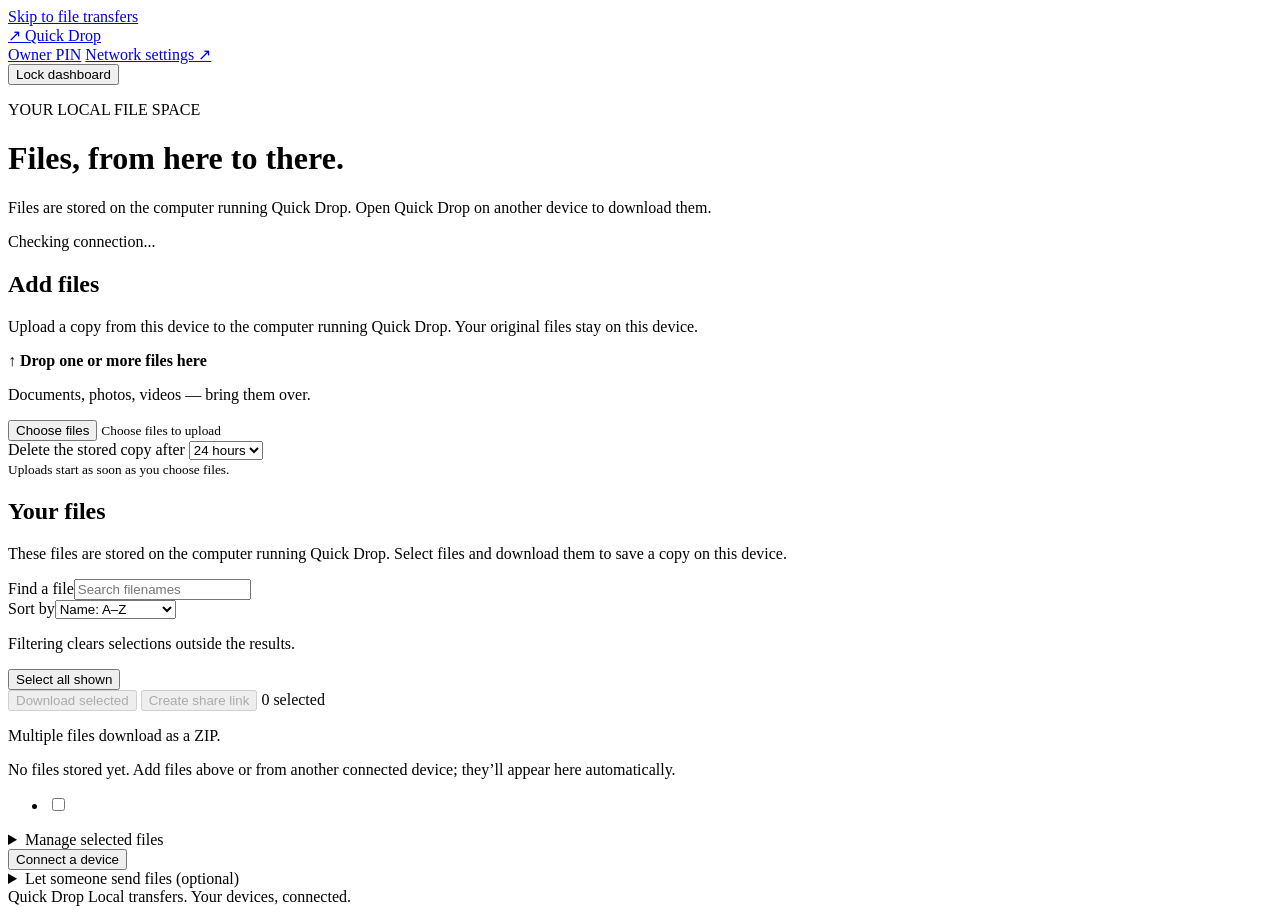
==== src/main/resources/templates/index.html @ d0634dba "Simplify device connection with a collapsible panel" ====
<!DOCTYPE html>
<html lang="en" xmlns:th="http://www.thymeleaf.org">
<head>
    <meta charset="UTF-8">
    <meta id="upload-limit" th:content="${maxFileSizeBytes}" th:data-label="${maxFileSizeLabel}">
    <meta id="csrf-token" name="csrf-token" th:content="${csrfToken}">
    <meta name="viewport" content="width=device-width, initial-scale=1">
    <title>Quick Drop</title>
    <link rel="stylesheet" href="/css/theme.css">
</head>
<body class="dashboard-page" th:attr="data-share-base-url=${shareBaseUrl}">
<a class="skip-link" href="#main-content">Skip to file transfers</a>
<div class="dashboard-shell">
<header class="dashboard-header">
    <a class="brand" href="/" aria-label="Quick Drop home"><span class="brand-mark" aria-hidden="true">↗</span> Quick Drop</a>
    <nav class="dashboard-nav" aria-label="Settings">
        <a th:if="${localOwner}" href="/owner/setup">Owner PIN</a>
        <a href="/owner/network" target="_blank" rel="noopener">Network settings ↗</a>
        <form th:if="${remoteOwnerSession}" action="/owner/logout" method="post">
            <input type="hidden" name="_csrf" th:value="${csrfToken}">
            <button type="submit">Lock dashboard</button>
        </form>
    </nav>
</header>
<div th:replace="~{fragments/transport :: notice}"></div>
<div class="dashboard-intro">
<div><p class="eyebrow">YOUR LOCAL FILE SPACE</p><h1>Files, from here to there.</h1>
<p class="intro-description">Files are stored on the computer running Quick Drop. Open Quick Drop on another device to download them.</p></div>
<div class="connection-summary">
<p id="connection-status" role="status" aria-live="polite">Checking connection...</p>
<p id="connection-help" hidden></p>
<p id="owner-unlock" hidden><a href="/owner/login">Unlock owner dashboard</a></p>
</div>
</div>
<p id="pin-notice" role="status" aria-live="polite"
   th:if="${pinNotice}" th:text="${pinNotice}"></p>
<main id="main-content" class="dashboard-grid" tabindex="-1">
<div class="transfer-workspace">
<section id="add-files-panel" aria-labelledby="add-files-heading">
<h2 id="add-files-heading">Add files</h2>
<p class="section-description">Upload a copy from this device to the computer running Quick Drop. Your original files stay on this device.</p>

<form id="upload-form"
      action="/upload"
      method="post"
      enctype="multipart/form-data">
    <input type="hidden" name="_csrf" th:value="${csrfToken}">

    <div id="drop-zone" tabindex="0">
        <span class="upload-symbol" aria-hidden="true">↑</span>
        <strong>Drop one or more files here</strong>
        <p>Documents, photos, videos — bring them over.</p>
        <button id="browse-files" type="button">Choose files</button>
        <small class="upload-limit" th:text="|Up to ${maxFileSizeLabel} per file|">Choose files to upload</small>
        <input id="file" type="file" name="file" multiple hidden>
    </div>

    <div class="expiration-control"><label for="expiration">Delete the stored copy after</label>
    <select id="expiration" name="expiration">
        <option value="1h">1 hour</option>
        <option value="24h" selected>24 hours</option>
        <option value="7d">7 days</option>
        <option value="never">Never</option>
    </select>
    </div>
    <small class="field-hint">Uploads start as soon as you choose files.</small>
</form>
</section>

<div id="upload-activity" role="region" aria-label="Upload progress">
<div id="upload-queue"></div>
<p id="upload-status" aria-live="polite"></p>
<button id="retry-failed" type="button" hidden>Retry failed</button>
<p id="retry-note" hidden>
    Failed files can be retried while this page stays open.
    Choosing a new batch replaces these results. Retries keep the original delete-after setting.
</p>
</div>

<section id="your-files-panel" aria-labelledby="your-files-heading">
<h2 id="your-files-heading">Your files</h2>
<p>
    These files are stored on the computer running Quick Drop.
    Select files and download them to save a copy on this device.
</p>

<section id="share-result" hidden>
    <h2>Ready to share</h2>
    <img id="share-qr" alt="QR code for the share link">
    <p>Open this link in another device's browser, or scan the QR code. Use the same local network.</p>
    <p><a id="share-url" target="_blank" rel="noopener"></a></p>
    <p id="share-files-label"></p>
    <p id="share-network-status" hidden>Reconnect to Quick Drop to use this link.</p>
    <button id="copy-again" type="button">Copy share link</button>
</section>

<p id="storage-status" th:text="${storageLabel}"></p>

<div class="file-browser-tools">
    <div><label for="file-search">Find a file</label><input id="file-search" type="search" placeholder="Search filenames" aria-controls="files-list" aria-describedby="filter-help"></div>
    <div><label for="file-sort">Sort by</label><select id="file-sort" aria-controls="files-list"><option value="name">Name: A–Z</option><option value="name-desc">Name: Z–A</option><option value="expiration">Expiring soonest</option></select></div>
</div>
<p id="filter-help">Filtering clears selections outside the results.</p>
<p id="file-results" role="status"></p>
<p id="no-matches" hidden>No matching files. Try another filename or clear your search.</p>
<button id="select-all" type="button" th:hidden="${#lists.isEmpty(files)}">Select all shown</button>
<div id="file-actions" th:hidden="${#lists.isEmpty(files)}">
    <button id="download-selected" type="button" disabled>
        Download selected
    </button>
    <button id="share-selected" type="button" disabled>
        Create share link
    </button>
    <span id="selection-status" role="status">0 selected</span>
    <p>Multiple files download as a ZIP.</p>
</div>
<p id="file-action-status" aria-live="polite"></p>

<p id="empty-message" th:hidden="${!#lists.isEmpty(files)}">
    No files stored yet. Add files above or from another connected device; they’ll appear here automatically.
</p>

<ul id="files-list" aria-label="Available files">
    <li th:each="file : ${files}"
        th:attr="data-share-token=${file.shareToken},data-expires-at=${file.expiresAt}">
        <input type="checkbox"
               class="file-choice"
               th:value="${file.shareToken}"
               th:attr="aria-label=|Select ${file.filename}|,data-filename=${file.filename},data-share-path=@{/share/{token}(token=${file.shareToken})}">
        <span class="file-details">
            <a th:href="@{/download(filename=${file.filename})}"
               th:attr="data-filename=${file.filename}"
               th:text="${file.filename}">
            </a>
            <small class="file-size" th:text="${file.sizeLabel}"></small>
            <small class="expiration-relative"></small>
            <small class="expiration" th:text="${file.expirationLabel}"></small>
        </span>
    </li>
</ul>
<details id="file-management" th:hidden="${#lists.isEmpty(files)}">
    <summary>Manage selected files</summary>
    <p id="management-selection">Select files above to manage them.</p>
    <div class="management-action">
        <h3>Disable shared links</h3>
        <p id="revoke-help">Existing download links and combined links containing these files will stop working. The files stay here, and you can create new links.</p>
        <button id="revoke-selected" type="button" aria-describedby="management-selection revoke-help" disabled>Revoke download links</button>
    </div>
    <div class="management-action management-delete">
        <h3>Permanently delete files</h3>
        <p id="delete-help">Remove the selected files from Quick Drop and disable their download links. This cannot be undone. Copies already downloaded to other devices are kept.</p>
        <button id="delete-selected" type="button" aria-describedby="management-selection delete-help" disabled>Delete permanently</button>
    </div>
</details>
</section>
</div>
<aside class="connection-sidebar" aria-label="Connect and share">
<button id="connect-device-toggle" type="button" aria-expanded="false" aria-controls="connect-device">Connect a device</button>
<section id="connect-device" aria-labelledby="connect-device-heading" hidden>
    <h2 id="connect-device-heading">Open Quick Drop on your device</h2>
    <p>Use a browser on your other computer, tablet, or phone. No app installation needed.</p>
    <ol>
        <li>Connect it to the same local network (Wi-Fi, Ethernet, or hotspot).</li>
        <li>Open a browser and type or paste the address below into its address bar.</li>
        <li>Enter your four-digit owner PIN, then add files or download them from Your files.</li>
    </ol>
    <p><a id="owner-address" th:href="${shareBaseUrl}" th:text="${shareBaseUrl}" hidden></a></p>
    <button id="copy-owner-link" type="button" disabled>Copy address</button>
    <p id="network-status">Checking the host computer's network address...</p>
    <p>Prefer using your camera? Scan the optional QR code below.</p>
    <details id="device-qr-options">
        <summary>Or scan a QR code</summary>
        <img id="owner-qr" alt="QR code to connect your device to the owner dashboard" hidden>
    </details>
    <p>Keep Quick Drop running on the host computer. If its network changes, use the updated address or QR code shown here.</p>
    <p>
        Full owner access: connected devices can upload, view, download, share, and delete files.
        Use this for your own trusted devices; your PIN is not included in the address or QR code.
    </p>
</section>

<details id="guest-access">
    <summary>Let someone send files (optional)</summary>
    <section id="receive-tools"
             th:attr="data-active=${receivingActive},data-sender-url=${senderUrl}">
        <h2>Guest uploads</h2>
        <p>
            Create a temporary upload-only link for someone else. Guests do not need
            your owner PIN and cannot see, download, share, or delete your stored files.
            Use Connect a device above for two-way transfers with your own devices.
        </p>
        <div id="receive-start-controls" th:hidden="${receivingActive}">
            <label for="receive-expiration">Allow guest uploads for</label>
            <select id="receive-expiration">
                <option value="15m">15 minutes</option>
                <option value="1h" selected>1 hour</option>
                <option value="24h">24 hours</option>
            </select>
            <button id="start-receiving" type="button">Create guest upload link</button>
        </div>
        <p id="receive-status"
           aria-live="polite"
           th:text="${receivingActive} ? 'Guest uploads are active.' : 'Guest uploads are off.'">
            Guest uploads are off.
        </p>
    </section>
    <section id="receive-result" th:hidden="${!receivingActive}">
        <h2>Guest upload link</h2>
        <img id="receive-qr" alt="QR code for guest uploads only">
        <p>Have your guest open this link in a browser or scan the code on the same local network.</p>
        <p id="receive-expiration-label" th:text="${receivingExpirationLabel}"></p>
        <p><a id="receive-url" target="_blank" rel="noopener" th:href="${senderUrl}" th:text="${senderUrl}"></a></p>
        <button id="copy-receive-link" type="button">Copy guest upload link</button>
        <button id="stop-receiving" type="button">Stop guest uploads</button>
    </section>
</details>
</aside>
</main>
<footer class="dashboard-footer">Quick Drop <span>Local transfers. Your devices, connected.</span></footer>
</div>

<div id="copy-notification" role="status" aria-live="polite" aria-atomic="true"></div>

<script src="/js/upload-batch.js"></script>
<script src="/js/live-status.js"></script>
<script src="/js/dashboard-network.js"></script>
<script src="/js/dashboard-uploads.js"></script>
<script src="/js/dashboard-files.js"></script>
<script src="/js/dashboard.js"></script>
</body>
</html>
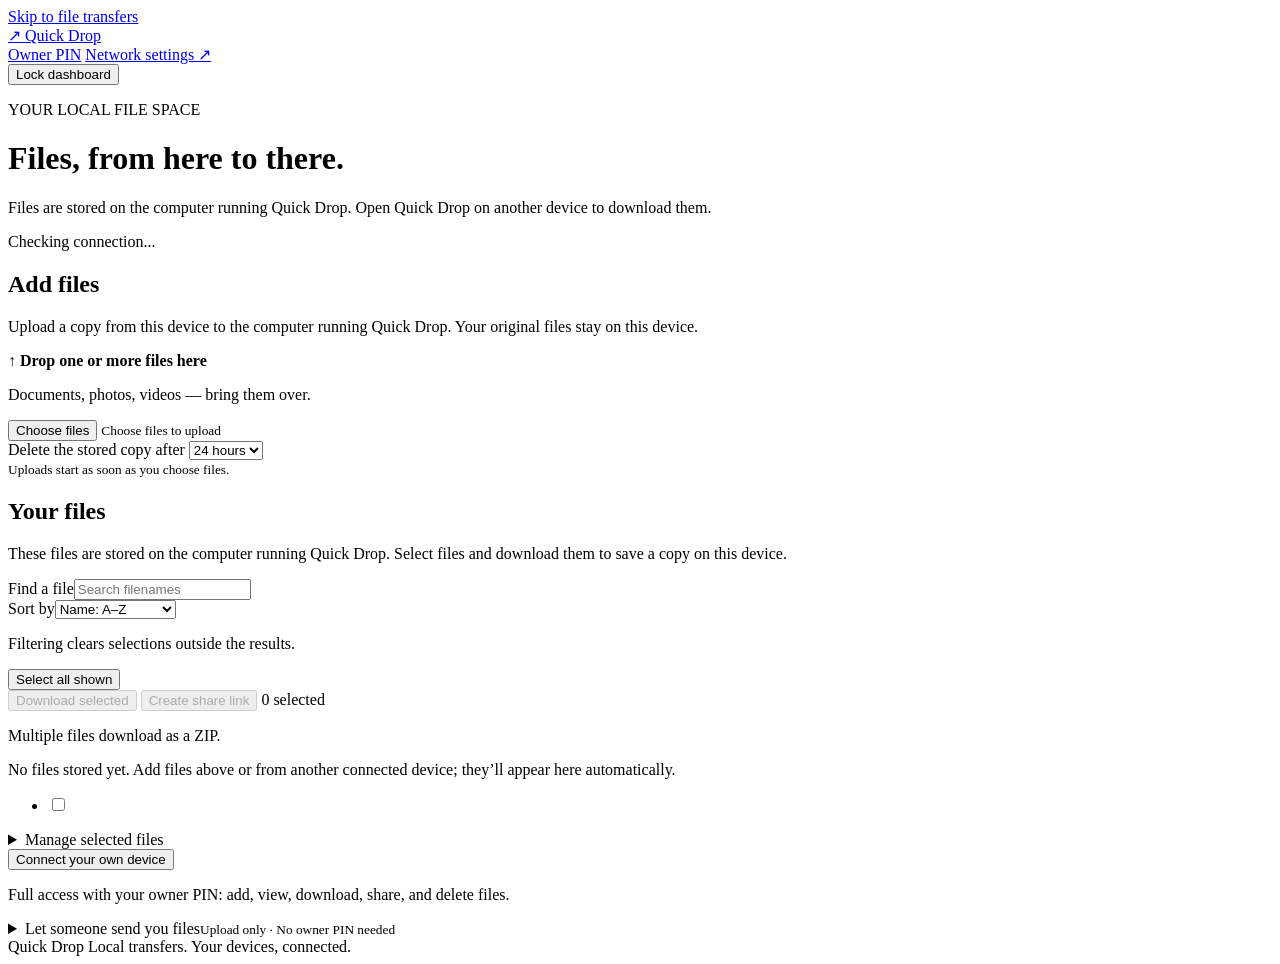
==== commit c9fd568c: "Distinguish personal device access from guest uploads" ====
--- a/src/main/resources/templates/index.html
+++ b/src/main/resources/templates/index.html
@@ -155,7 +155,8 @@
 </section>
 </div>
 <aside class="connection-sidebar" aria-label="Connect and share">
-<button id="connect-device-toggle" type="button" aria-expanded="false" aria-controls="connect-device">Connect a device</button>
+<button id="connect-device-toggle" type="button" aria-expanded="false" aria-controls="connect-device" aria-describedby="device-access-help">Connect your own device</button>
+<p id="device-access-help" class="access-help">Full access with your owner PIN: add, view, download, share, and delete files.</p>
 <section id="connect-device" aria-labelledby="connect-device-heading" hidden>
     <h2 id="connect-device-heading">Open Quick Drop on your device</h2>
     <p>Use a browser on your other computer, tablet, or phone. No app installation needed.</p>
@@ -174,20 +175,18 @@
     </details>
     <p>Keep Quick Drop running on the host computer. If its network changes, use the updated address or QR code shown here.</p>
     <p>
-        Full owner access: connected devices can upload, view, download, share, and delete files.
-        Use this for your own trusted devices; your PIN is not included in the address or QR code.
+        Use this address only for your own trusted devices. Your PIN is not included in the address or QR code.
     </p>
 </section>
 
 <details id="guest-access">
-    <summary>Let someone send files (optional)</summary>
+    <summary><span>Let someone send you files</span><small class="access-summary">Upload only · No owner PIN needed</small></summary>
     <section id="receive-tools"
              th:attr="data-active=${receivingActive},data-sender-url=${senderUrl}">
-        <h2>Guest uploads</h2>
+        <h2>Upload-only access</h2>
         <p>
-            Create a temporary upload-only link for someone else. Guests do not need
-            your owner PIN and cannot see, download, share, or delete your stored files.
-            Use Connect a device above for two-way transfers with your own devices.
+            Anyone with this temporary link can send files to your Quick Drop computer.
+            They cannot see, download, share, or delete your stored files, and do not need your owner PIN.
         </p>
         <div id="receive-start-controls" th:hidden="${receivingActive}">
             <label for="receive-expiration">Allow guest uploads for</label>
@@ -207,7 +206,7 @@
     <section id="receive-result" th:hidden="${!receivingActive}">
         <h2>Guest upload link</h2>
         <img id="receive-qr" alt="QR code for guest uploads only">
-        <p>Have your guest open this link in a browser or scan the code on the same local network.</p>
+        <p>This link only lets someone upload files. Have them open it or scan the code on the same local network. Keep your owner PIN private.</p>
         <p id="receive-expiration-label" th:text="${receivingExpirationLabel}"></p>
         <p><a id="receive-url" target="_blank" rel="noopener" th:href="${senderUrl}" th:text="${senderUrl}"></a></p>
         <button id="copy-receive-link" type="button">Copy guest upload link</button>
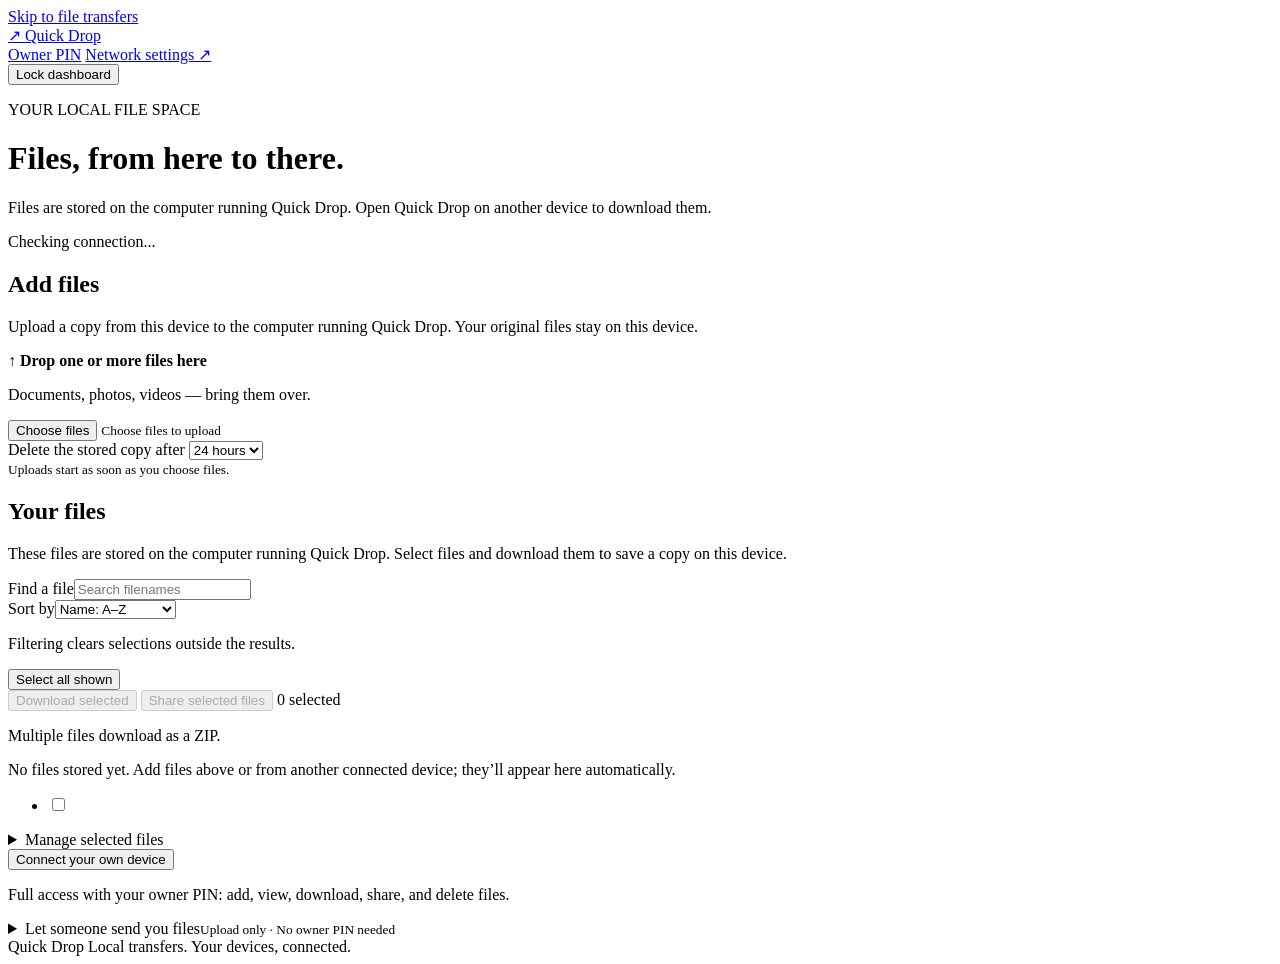
==== commit 56b13230: "Simplify sharing selected files with a unified download panel" ====
--- a/src/main/resources/templates/index.html
+++ b/src/main/resources/templates/index.html
@@ -84,15 +84,7 @@
     Select files and download them to save a copy on this device.
 </p>
 
-<section id="share-result" hidden>
-    <h2>Ready to share</h2>
-    <img id="share-qr" alt="QR code for the share link">
-    <p>Open this link in another device's browser, or scan the QR code. Use the same local network.</p>
-    <p><a id="share-url" target="_blank" rel="noopener"></a></p>
-    <p id="share-files-label"></p>
-    <p id="share-network-status" hidden>Reconnect to Quick Drop to use this link.</p>
-    <button id="copy-again" type="button">Copy share link</button>
-</section>
+
 
 <p id="storage-status" th:text="${storageLabel}"></p>
 
@@ -109,12 +101,29 @@
         Download selected
     </button>
     <button id="share-selected" type="button" disabled>
-        Create share link
+        Share selected files
     </button>
     <span id="selection-status" role="status">0 selected</span>
     <p>Multiple files download as a ZIP.</p>
 </div>
 <p id="file-action-status" aria-live="polite"></p>
+<section id="share-result" aria-labelledby="share-heading" tabindex="-1" hidden>
+    <h2 id="share-heading">Share a download</h2>
+    <p id="share-files-label"></p>
+    <p>Anyone with this link can download the files listed here without your owner PIN. It does not let them browse your other files or upload anything.</p>
+    <p>Send the link to someone on the same local network. Keep the computer running Quick Drop on and connected.</p>
+    <p><a id="share-url" target="_blank" rel="noopener" aria-label="Open shared download"></a></p>
+    <button id="copy-again" type="button">Copy download link</button>
+    <p id="share-feedback" role="status"></p>
+    <p id="share-network-status" hidden>Reconnect to Quick Drop to use this link.</p>
+    <details id="share-qr-options">
+        <summary>Or scan a QR code</summary>
+        <img id="share-qr" alt="QR code for the download link">
+    </details>
+    <p class="share-lifetime">The link stops working when a shared file expires, is deleted or replaced, or its link is disabled.</p>
+    <button id="close-share" type="button">Close sharing panel</button>
+    <small>Closing this panel keeps the link active.</small>
+</section>
 
 <p id="empty-message" th:hidden="${!#lists.isEmpty(files)}">
     No files stored yet. Add files above or from another connected device; they’ll appear here automatically.
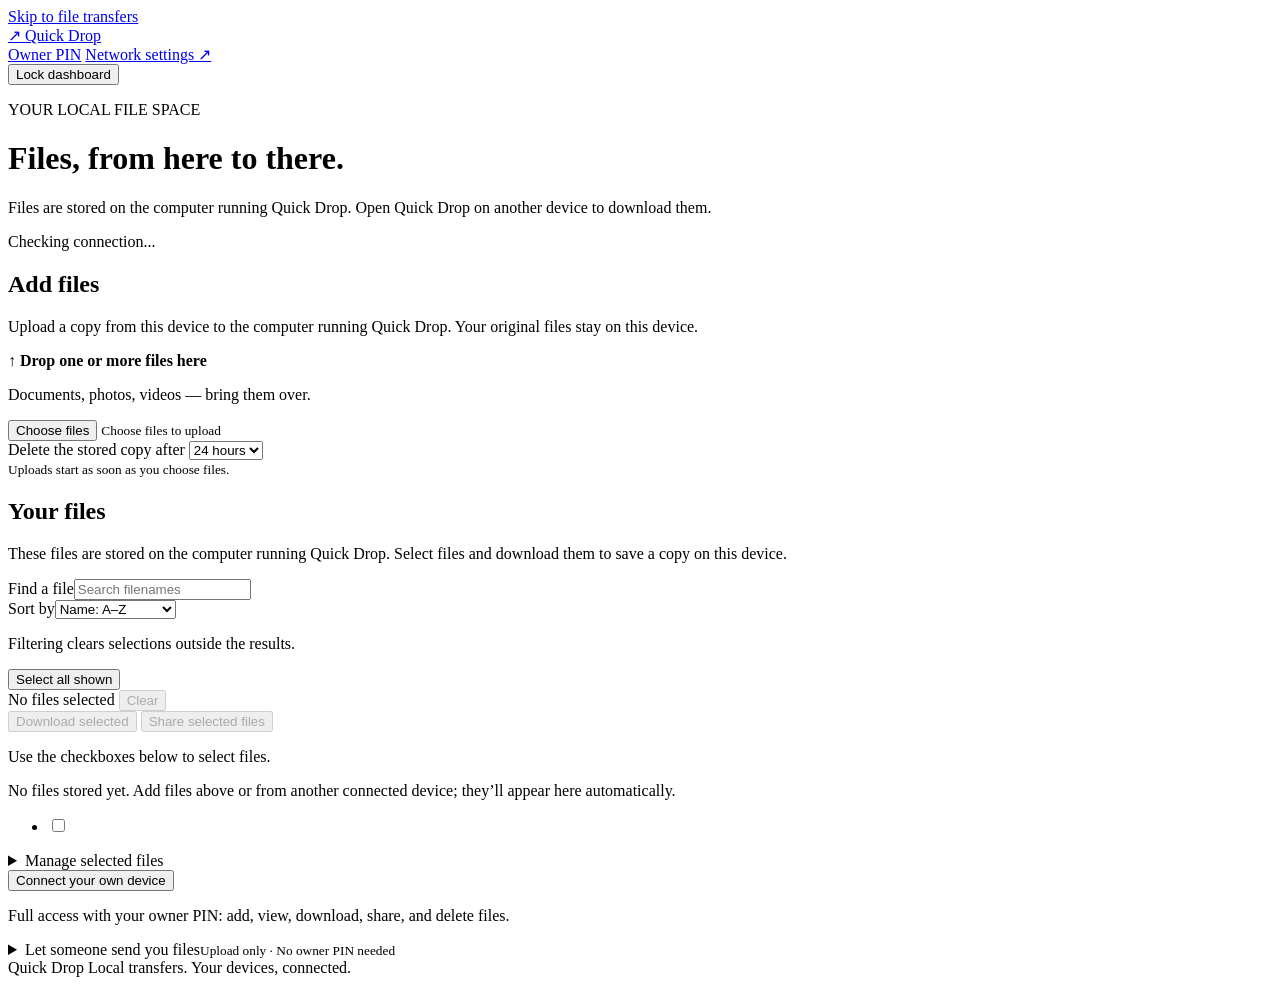
==== commit 798581f3: "Clarify file selection and scoped download and share actions" ====
--- a/src/main/resources/templates/index.html
+++ b/src/main/resources/templates/index.html
@@ -96,15 +96,18 @@
 <p id="file-results" role="status"></p>
 <p id="no-matches" hidden>No matching files. Try another filename or clear your search.</p>
 <button id="select-all" type="button" th:hidden="${#lists.isEmpty(files)}">Select all shown</button>
-<div id="file-actions" th:hidden="${#lists.isEmpty(files)}">
-    <button id="download-selected" type="button" disabled>
+<div id="file-actions" role="group" aria-label="Actions for selected files" th:hidden="${#lists.isEmpty(files)}">
+    <div class="selection-summary">
+        <span id="selection-status" role="status">No files selected</span>
+        <button id="clear-selection" type="button" disabled>Clear</button>
+    </div>
+    <button id="download-selected" aria-describedby="selection-status selection-help" type="button" disabled>
         Download selected
     </button>
-    <button id="share-selected" type="button" disabled>
+    <button id="share-selected" aria-describedby="selection-status selection-help" type="button" disabled>
         Share selected files
     </button>
-    <span id="selection-status" role="status">0 selected</span>
-    <p>Multiple files download as a ZIP.</p>
+    <p id="selection-help">Use the checkboxes below to select files.</p>
 </div>
 <p id="file-action-status" aria-live="polite"></p>
 <section id="share-result" aria-labelledby="share-heading" tabindex="-1" hidden>
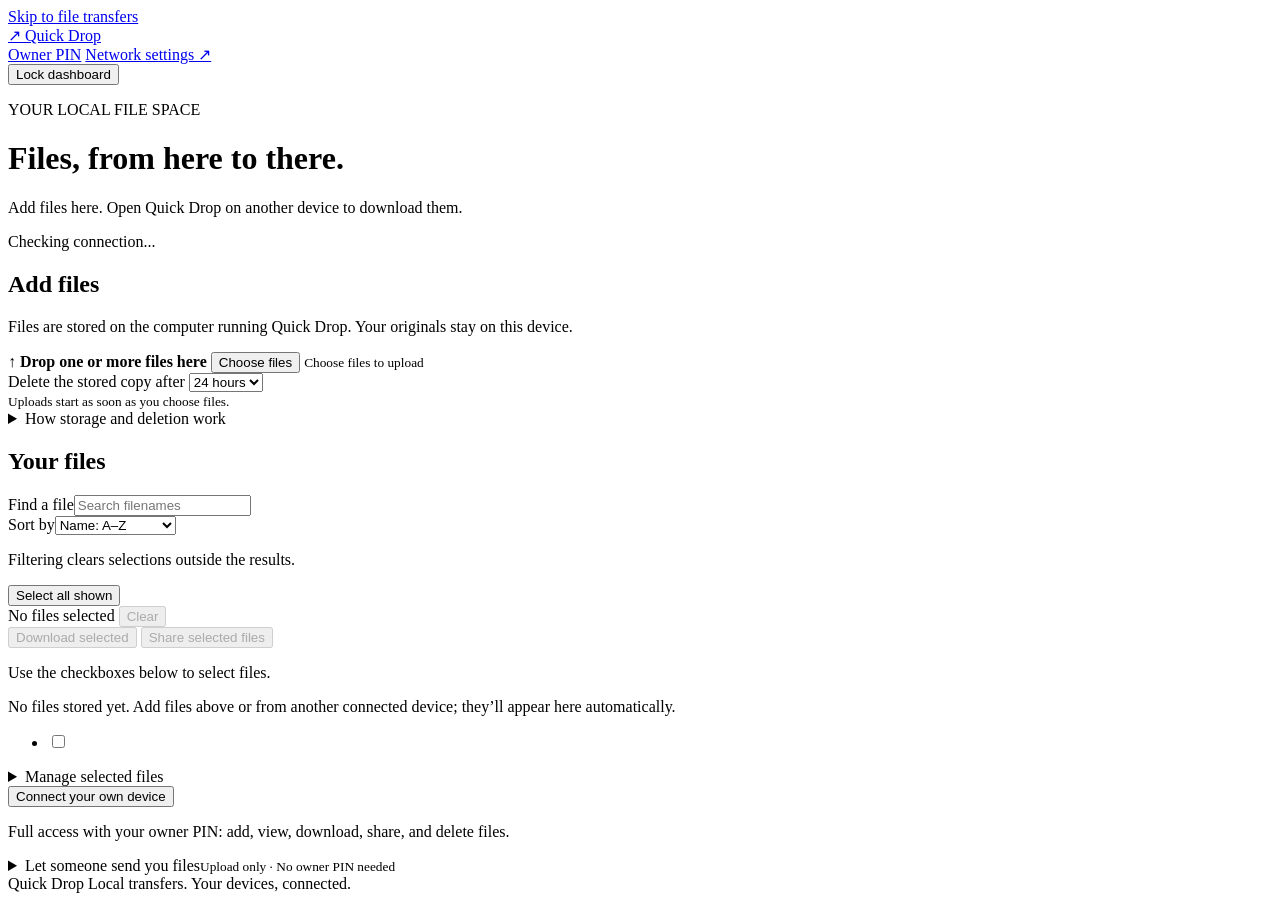
==== commit 06c2fefb: "Reduce repeated instructions and add contextual help" ====
--- a/src/main/resources/templates/index.html
+++ b/src/main/resources/templates/index.html
@@ -25,7 +25,7 @@
 <div th:replace="~{fragments/transport :: notice}"></div>
 <div class="dashboard-intro">
 <div><p class="eyebrow">YOUR LOCAL FILE SPACE</p><h1>Files, from here to there.</h1>
-<p class="intro-description">Files are stored on the computer running Quick Drop. Open Quick Drop on another device to download them.</p></div>
+<p class="intro-description">Add files here. Open Quick Drop on another device to download them.</p></div>
 <div class="connection-summary">
 <p id="connection-status" role="status" aria-live="polite">Checking connection...</p>
 <p id="connection-help" hidden></p>
@@ -38,7 +38,7 @@
 <div class="transfer-workspace">
 <section id="add-files-panel" aria-labelledby="add-files-heading">
 <h2 id="add-files-heading">Add files</h2>
-<p class="section-description">Upload a copy from this device to the computer running Quick Drop. Your original files stay on this device.</p>
+<p class="section-description">Files are stored on the computer running Quick Drop. Your originals stay on this device.</p>
 
 <form id="upload-form"
       action="/upload"
@@ -49,7 +49,6 @@
     <div id="drop-zone" tabindex="0">
         <span class="upload-symbol" aria-hidden="true">↑</span>
         <strong>Drop one or more files here</strong>
-        <p>Documents, photos, videos — bring them over.</p>
         <button id="browse-files" type="button">Choose files</button>
         <small class="upload-limit" th:text="|Up to ${maxFileSizeLabel} per file|">Choose files to upload</small>
         <input id="file" type="file" name="file" multiple hidden>
@@ -64,6 +63,11 @@
     </select>
     </div>
     <small class="field-hint">Uploads start as soon as you choose files.</small>
+    <details class="inline-help">
+        <summary>How storage and deletion work</summary>
+        <p>The delete-after setting applies to the copy stored in Quick Drop. It does not delete your originals or copies already downloaded to other devices.</p>
+        <p>Downloading saves a copy on the device using this browser. Keep the computer running Quick Drop on and connected while transferring files.</p>
+    </details>
 </form>
 </section>
 
@@ -79,13 +83,6 @@
 
 <section id="your-files-panel" aria-labelledby="your-files-heading">
 <h2 id="your-files-heading">Your files</h2>
-<p>
-    These files are stored on the computer running Quick Drop.
-    Select files and download them to save a copy on this device.
-</p>
-
-
-
 <p id="storage-status" th:text="${storageLabel}"></p>
 
 <div class="file-browser-tools">
@@ -113,7 +110,7 @@
 <section id="share-result" aria-labelledby="share-heading" tabindex="-1" hidden>
     <h2 id="share-heading">Share a download</h2>
     <p id="share-files-label"></p>
-    <p>Anyone with this link can download the files listed here without your owner PIN. It does not let them browse your other files or upload anything.</p>
+    <p>Anyone with this link can download only the files listed here. No owner PIN is needed.</p>
     <p>Send the link to someone on the same local network. Keep the computer running Quick Drop on and connected.</p>
     <p><a id="share-url" target="_blank" rel="noopener" aria-label="Open shared download"></a></p>
     <button id="copy-again" type="button">Copy download link</button>
@@ -123,7 +120,10 @@
         <summary>Or scan a QR code</summary>
         <img id="share-qr" alt="QR code for the download link">
     </details>
-    <p class="share-lifetime">The link stops working when a shared file expires, is deleted or replaced, or its link is disabled.</p>
+    <details class="inline-help">
+        <summary>When does this link stop working?</summary>
+        <p>The link stops working when a shared file expires, is deleted or replaced, or its link is disabled. It never gives access to other files or allows uploads.</p>
+    </details>
     <button id="close-share" type="button">Close sharing panel</button>
     <small>Closing this panel keeps the link active.</small>
 </section>
@@ -154,9 +154,9 @@
     <summary>Manage selected files</summary>
     <p id="management-selection">Select files above to manage them.</p>
     <div class="management-action">
-        <h3>Disable shared links</h3>
+        <h3>Disable existing links</h3>
         <p id="revoke-help">Existing download links and combined links containing these files will stop working. The files stay here, and you can create new links.</p>
-        <button id="revoke-selected" type="button" aria-describedby="management-selection revoke-help" disabled>Revoke download links</button>
+        <button id="revoke-selected" type="button" aria-describedby="management-selection revoke-help" disabled>Disable existing links</button>
     </div>
     <div class="management-action management-delete">
         <h3>Permanently delete files</h3>
@@ -180,12 +180,11 @@
     <p><a id="owner-address" th:href="${shareBaseUrl}" th:text="${shareBaseUrl}" hidden></a></p>
     <button id="copy-owner-link" type="button" disabled>Copy address</button>
     <p id="network-status">Checking the host computer's network address...</p>
-    <p>Prefer using your camera? Scan the optional QR code below.</p>
     <details id="device-qr-options">
         <summary>Or scan a QR code</summary>
         <img id="owner-qr" alt="QR code to connect your device to the owner dashboard" hidden>
     </details>
-    <p>Keep Quick Drop running on the host computer. If its network changes, use the updated address or QR code shown here.</p>
+    <p>Keep Quick Drop running. If the network changes, use the updated address shown here.</p>
     <p>
         Use this address only for your own trusted devices. Your PIN is not included in the address or QR code.
     </p>
@@ -198,31 +197,31 @@
         <h2>Upload-only access</h2>
         <p>
             Anyone with this temporary link can send files to your Quick Drop computer.
-            They cannot see, download, share, or delete your stored files, and do not need your owner PIN.
+            They cannot see, download, share, or delete your stored files.
         </p>
         <div id="receive-start-controls" th:hidden="${receivingActive}">
-            <label for="receive-expiration">Allow guest uploads for</label>
+            <label for="receive-expiration">Allow uploads for</label>
             <select id="receive-expiration">
                 <option value="15m">15 minutes</option>
                 <option value="1h" selected>1 hour</option>
                 <option value="24h">24 hours</option>
             </select>
-            <button id="start-receiving" type="button">Create guest upload link</button>
+            <button id="start-receiving" type="button">Create upload link</button>
         </div>
         <p id="receive-status"
            aria-live="polite"
-           th:text="${receivingActive} ? 'Guest uploads are active.' : 'Guest uploads are off.'">
-            Guest uploads are off.
+           th:text="${receivingActive} ? 'Upload link is active.' : 'No active upload link.'">
+            No active upload link.
         </p>
     </section>
     <section id="receive-result" th:hidden="${!receivingActive}">
-        <h2>Guest upload link</h2>
-        <img id="receive-qr" alt="QR code for guest uploads only">
-        <p>This link only lets someone upload files. Have them open it or scan the code on the same local network. Keep your owner PIN private.</p>
+        <h2>Upload link</h2>
+        <img id="receive-qr" alt="QR code for uploading files only">
+        <p>Send this link to someone on the same local network. Keep your owner PIN private.</p>
         <p id="receive-expiration-label" th:text="${receivingExpirationLabel}"></p>
         <p><a id="receive-url" target="_blank" rel="noopener" th:href="${senderUrl}" th:text="${senderUrl}"></a></p>
-        <button id="copy-receive-link" type="button">Copy guest upload link</button>
-        <button id="stop-receiving" type="button">Stop guest uploads</button>
+        <button id="copy-receive-link" type="button">Copy upload link</button>
+        <button id="stop-receiving" type="button">Disable upload link</button>
     </section>
 </details>
 </aside>
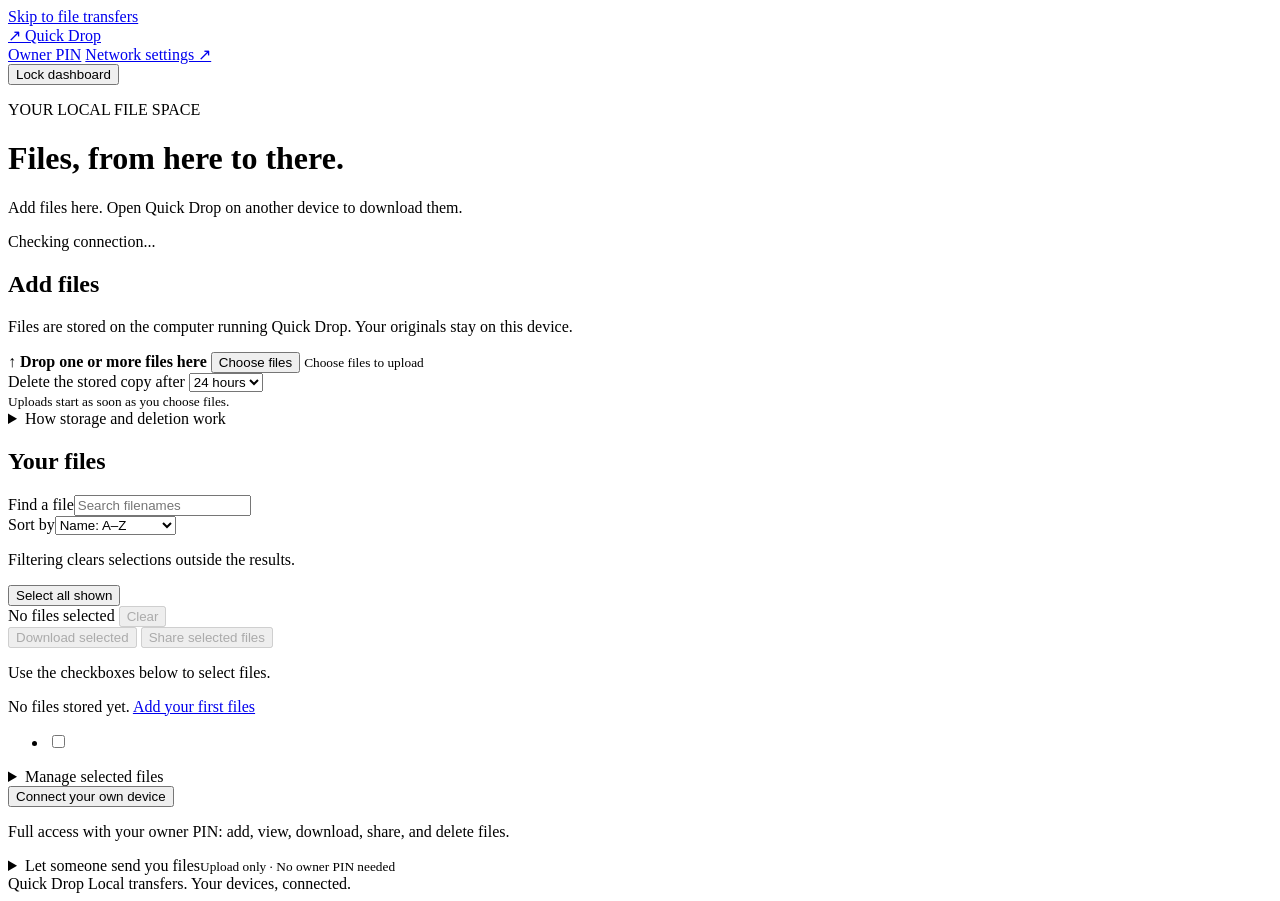
==== commit e17811fc: "Add clear next steps for transfers and empty or disconnected states" ====
--- a/src/main/resources/templates/index.html
+++ b/src/main/resources/templates/index.html
@@ -29,6 +29,7 @@
 <div class="connection-summary">
 <p id="connection-status" role="status" aria-live="polite">Checking connection...</p>
 <p id="connection-help" hidden></p>
+<button id="retry-connection" type="button" hidden>Check connection again</button>
 <p id="owner-unlock" hidden><a href="/owner/login">Unlock owner dashboard</a></p>
 </div>
 </div>
@@ -37,7 +38,7 @@
 <main id="main-content" class="dashboard-grid" tabindex="-1">
 <div class="transfer-workspace">
 <section id="add-files-panel" aria-labelledby="add-files-heading">
-<h2 id="add-files-heading">Add files</h2>
+<h2 id="add-files-heading" tabindex="-1">Add files</h2>
 <p class="section-description">Files are stored on the computer running Quick Drop. Your originals stay on this device.</p>
 
 <form id="upload-form"
@@ -74,6 +75,7 @@
 <div id="upload-activity" role="region" aria-label="Upload progress">
 <div id="upload-queue"></div>
 <p id="upload-status" aria-live="polite"></p>
+<a id="view-uploaded-files" class="next-action" href="#your-files-heading" hidden>View uploaded files</a>
 <button id="retry-failed" type="button" hidden>Retry failed</button>
 <p id="retry-note" hidden>
     Failed files can be retried while this page stays open.
@@ -82,7 +84,7 @@
 </div>
 
 <section id="your-files-panel" aria-labelledby="your-files-heading">
-<h2 id="your-files-heading">Your files</h2>
+<h2 id="your-files-heading" tabindex="-1">Your files</h2>
 <p id="storage-status" th:text="${storageLabel}"></p>
 
 <div class="file-browser-tools">
@@ -91,7 +93,7 @@
 </div>
 <p id="filter-help">Filtering clears selections outside the results.</p>
 <p id="file-results" role="status"></p>
-<p id="no-matches" hidden>No matching files. Try another filename or clear your search.</p>
+<p id="no-matches" hidden>No matching files. <button id="clear-file-search" type="button">Clear search</button></p>
 <button id="select-all" type="button" th:hidden="${#lists.isEmpty(files)}">Select all shown</button>
 <div id="file-actions" role="group" aria-label="Actions for selected files" th:hidden="${#lists.isEmpty(files)}">
     <div class="selection-summary">
@@ -129,7 +131,7 @@
 </section>
 
 <p id="empty-message" th:hidden="${!#lists.isEmpty(files)}">
-    No files stored yet. Add files above or from another connected device; they’ll appear here automatically.
+    No files stored yet. <a class="next-action" href="#add-files-heading">Add your first files</a>
 </p>
 
 <ul id="files-list" aria-label="Available files">
